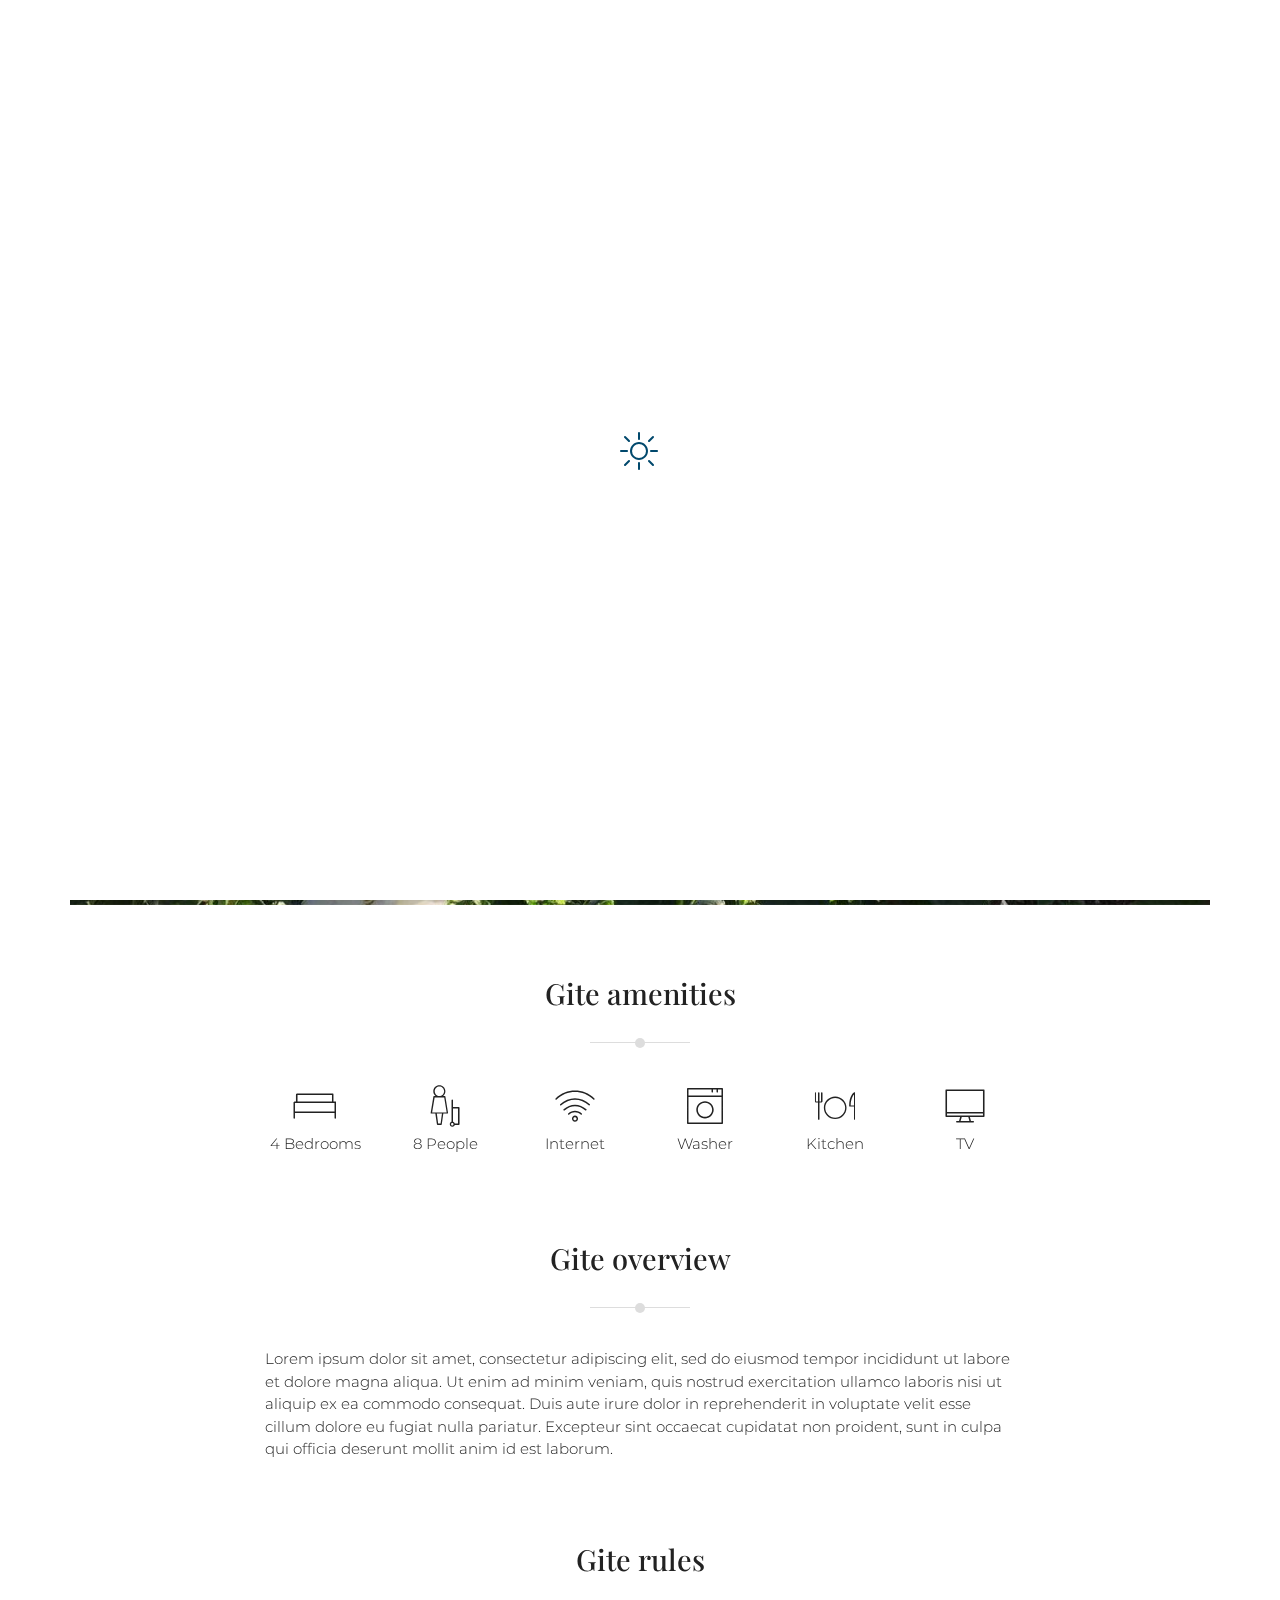
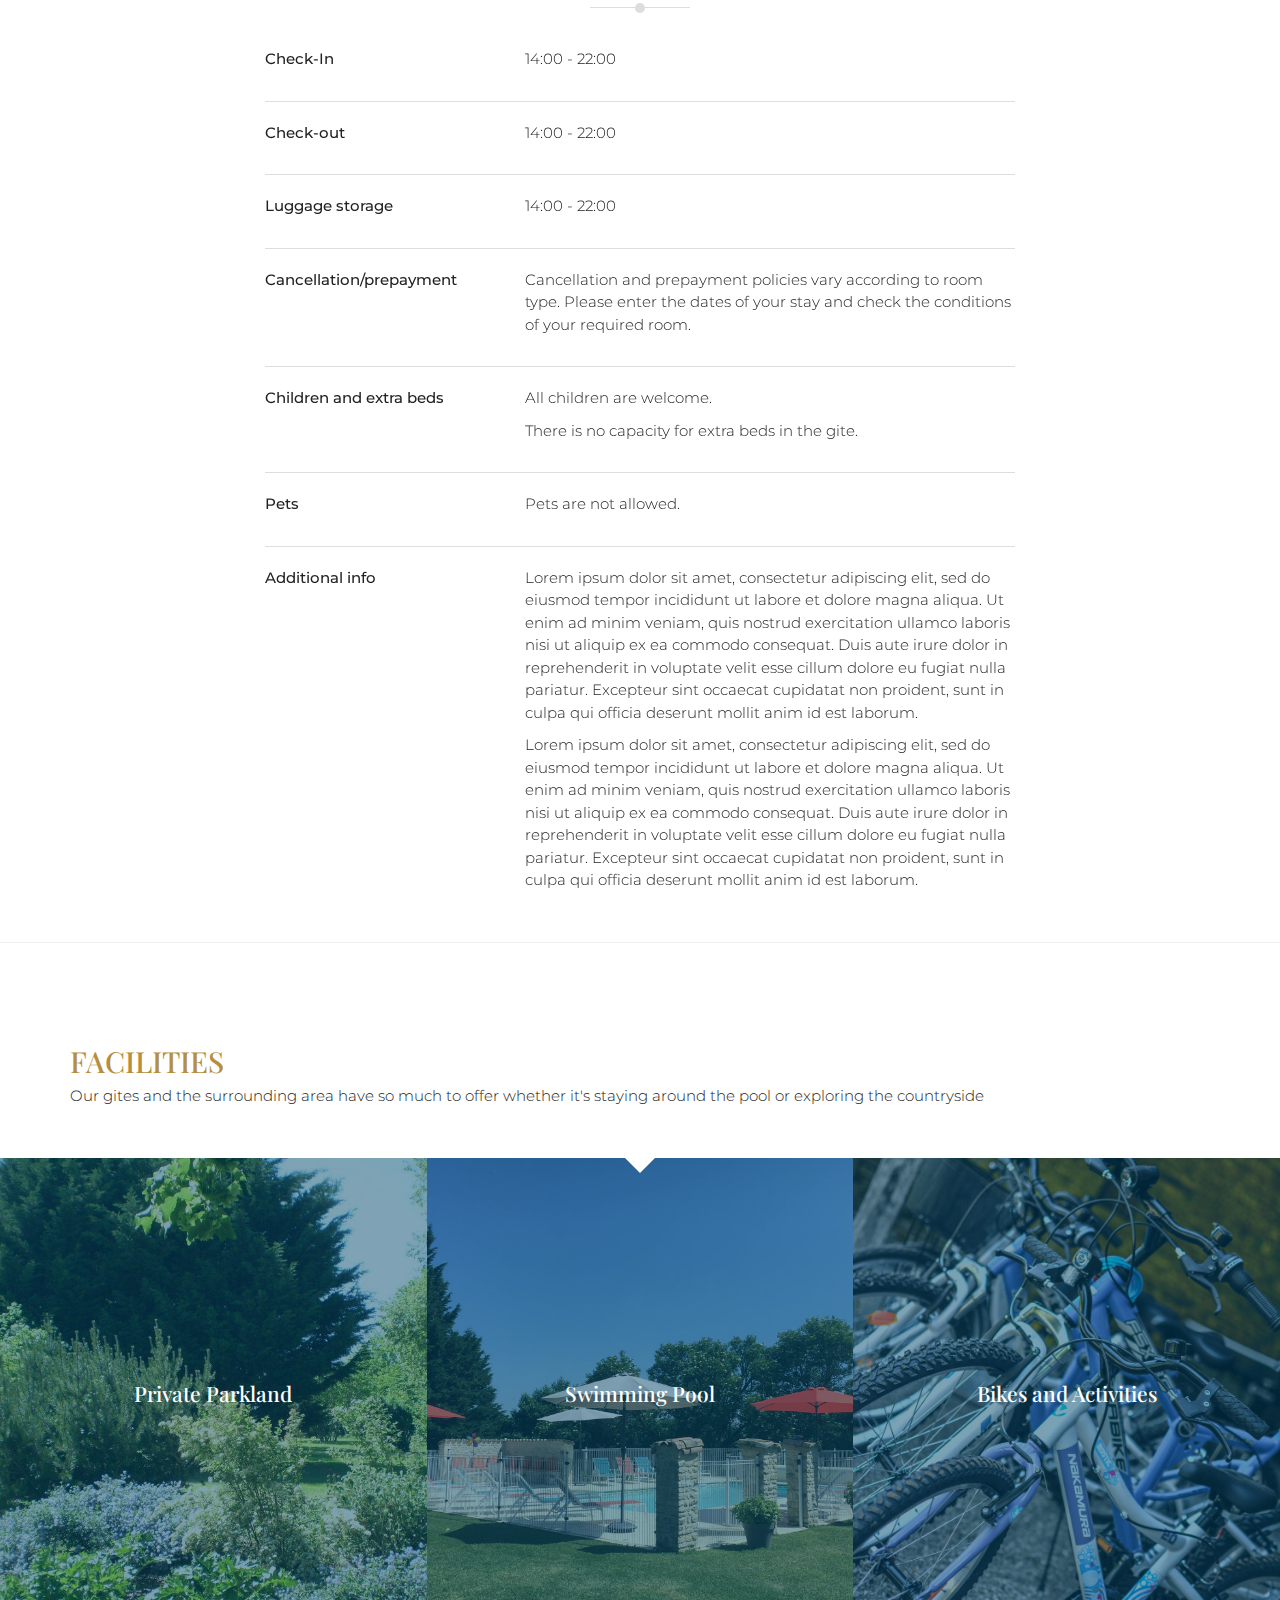
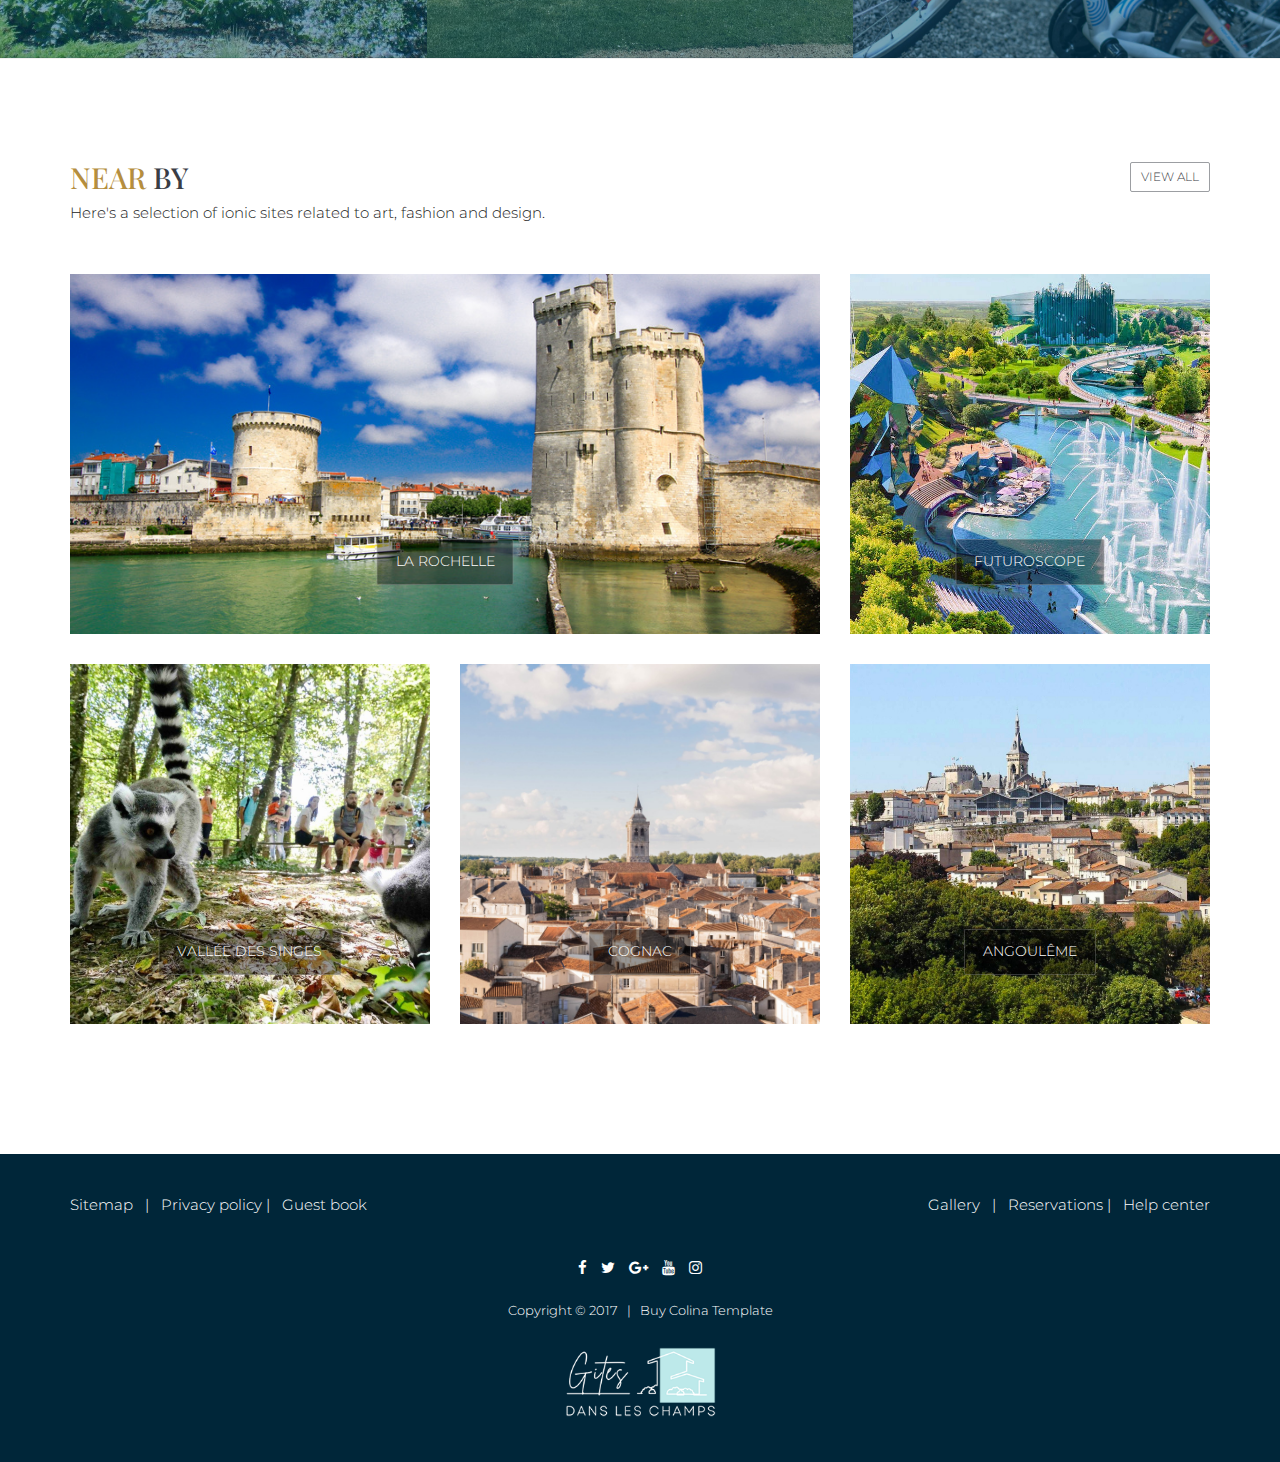
==== lachouette.html @ 57c15b27 "first commit" ====
﻿<!DOCTYPE html>
<html lang="en">

<head>
    <meta charset="utf-8">
    <meta http-equiv="X-UA-Compatible" content="IE=edge">
    <meta name="viewport" content="width=device-width, initial-scale=1, maximum-scale=1">

    <!-- Mobile Web-app fullscreen -->
    <meta name="apple-mobile-web-app-capable" content="yes">
    <meta name="mobile-web-app-capable" content="yes">

    <!-- Meta tags -->
    <meta name="description" content="">
    <meta name="author" content="">
    <link rel="icon" href="favicon.png">

    <!--Title-->
    <title>La Chouette | Gites dans les champs</title>

    <!--CSS styles-->
    <link rel="stylesheet" media="all" href="css/bootstrap.css" />
    <link rel="stylesheet" media="all" href="css/animate.css" />
    <link rel="stylesheet" media="all" href="css/font-awesome.css" />
    <link rel="stylesheet" media="all" href="css/linear-icons.css" />
    <link rel="stylesheet" media="all" href="css/hotel-icons.css" />
    <link rel="stylesheet" media="all" href="css/magnific-popup.css" />
    <link rel="stylesheet" media="all" href="css/owl.carousel.css" />
    <link rel="stylesheet" media="all" href="css/datepicker.css" />
    <link rel="stylesheet" media="all" href="css/theme.css" />

    <!--Google fonts-->
    <link href="https://fonts.googleapis.com/css?family=Montserrat:300,500&amp;subset=latin-ext" rel="stylesheet">
    <link href="https://fonts.googleapis.com/css?family=Playfair+Display:400,700&amp;subset=latin-ext" rel="stylesheet">

    <!-- HTML5 shim and Respond.js IE8 support of HTML5 elements and media queries -->
    <!--[if lt IE 9]>
    <script src="https://oss.maxcdn.com/html5shiv/3.7.2/html5shiv.min.js"></script>
    <script src="https://oss.maxcdn.com/respond/1.4.2/respond.min.js"></script>
    <![endif]-->
</head>

<body>

    <div class="page-loader"></div>

    <div class="wrapper">

        <header>

            <!-- ======================== Navigation ======================== -->

            <div class="container">

                <!-- === navigation-top === -->

                <nav class="navigation-top clearfix">

                    <!-- navigation-top-left -->

                    <div class="navigation-top-left">
                        <a class="box" href="#">
                            <i class="fa fa-facebook"></i>
                        </a>
                        <a class="box" href="#">
                            <i class="fa fa-instagram"></i>
                        </a>
                    </div>

                    <!-- navigation-top-right -->

                    <div class="navigation-top-right">
                        <a class="box" href="reservation-1.html">
                            <i class="icon icon-tag"></i> 
                            Reservations
                        </a>
                        <a class="box" href="#">
                            <i class="icon icon-phone-handset"></i> 
                            (+33) 5 49 29 19 87
                        </a>
                    </div>
                </nav>

                <!-- === navigation-main === -->

                <nav class="navigation-main clearfix">

                    <!-- logo -->

                    <div class="logo animated fadeIn">
                        <a href="index.html">
                            <img class="logo-desktop" src="assets/images/logowhite.png" alt="Alternate Text" />
                            <img class="logo-mobile" src="assets/images/logowhite.png" alt="Alternate Text" height="70px"/>
                        </a>
                    </div>

                    <!-- toggle-menu -->

                    <div class="toggle-menu"><i class="icon icon-menu"></i></div>

                    <!-- navigation-block -->

                    <div class="navigation-block clearfix">

                        <!-- navigation-left -->

                        <ul class="navigation-left">
                            <li>
                                <a href="index.html">Home </a>
                            </li>
                            <li>
                                <a href="#gites">Gites <span class="open-dropdown"><i class="fa fa-angle-down"></i></span></a>
                                <ul>
                                    <li><a href="lachouette.html">La Chouette</a></li>
                                    <li><a href="#">L'Hirondelle</a></li>
                                    <li><a href="#">Le Roitelet</a></li>
                                </ul>
                            </li>
                            <li>
                                <a href="#">Nearby</a>
                            </li>
                        </ul>

                        <!-- navigation-right -->

                        <ul class="navigation-right">
                            <li>
                                <a href="#">Facilities</a>
                            </li>
                            <li>
                                <a href="#">Contact</a>
                            </li>
                        </ul>

                    </div> <!--/navigation-block-->

                </nav>
            </div> <!--/container-->

        </header>

        <!-- ========================  Room ======================== -->

        <section class="page">

            <!-- ===  Page header === -->

            <div class="page-header" style="background-image:url(assets/images/header-1.jpg)">
                <div class="container">
                    <h2 class="title">La Chouette</h2>
                    <p>Available from 1225€ per week</p>
                </div>
            </div>

            <div class="room">

                <!-- === Room gallery === -->

                <div class="room-gallery">
                    <div class="container">
                        <div class="owl-slider owl-theme owl-slider-gallery">

                            <!-- === slide item === -->

                            <div class="item" style="background-image:url(assets/images/lachouette.jpeg)">
                                <img src="assets/images/lachouette.jpeg" alt="" />
                            </div>

                            <!-- === slide item === -->

                            <div class="item" style="background-image:url(assets/images/room-2.jpg)">
                                <img src="assets/images/room-2.jpg" alt="" />
                            </div>


                            <!-- === slide item === -->

                            <div class="item" style="background-image:url(assets/images/room-1.jpg)">
                                <img src="assets/images/room-1.jpg" alt="" />
                            </div>


                        </div> <!--/owl-slider-->

                    </div>
                </div> <!--/room-gallery-->
                <!-- ===  Room overview === -->

                <div class="room-overview">

                    <div class="container">
                        <div class="row">

                            <div class="col-sm-10 col-sm-offset-1 col-md-8 col-md-offset-2">

                                <!-- === Room aminities === -->

                                <div class="room-block room-aminities">

                                    <h2 class="title">Gite amenities</h2>

                                    <div class="row">

                                        <!--=== item ===-->

                                        <div class="col-xs-6 col-sm-2">
                                            <figure>
                                                <figcaption>
                                                    <span class="hotelicon hotelicon-king-bed"></span>
                                                    <p>4 Bedrooms</p>
                                                </figcaption>
                                            </figure>
                                        </div>

                                        <!--=== item ===-->

                                        <div class="col-xs-6 col-sm-2">
                                            <figure>
                                                <figcaption>
                                                    <span class="hotelicon hotelicon-guest"></span>
                                                    <p>8 People</p>
                                                </figcaption>
                                            </figure>
                                        </div>

                                        <!--=== item ===-->

                                        <div class="col-xs-6 col-sm-2">
                                            <figure>
                                                <figcaption>
                                                    <span class="hotelicon hotelicon-wifi"></span>
                                                    <p>Internet</p>
                                                </figcaption>
                                            </figure>
                                        </div>

                                        <!--=== item ===-->

                                        <div class="col-xs-6 col-sm-2">
                                            <figure>
                                                <figcaption>
                                                    <span class="hotelicon hotelicon-washer"></span>
                                                    <p>Washer</p>
                                                </figcaption>
                                            </figure>
                                        </div>

                                        <!--=== item ===-->

                                        <div class="col-xs-6 col-sm-2">
                                            <figure>
                                                <figcaption>
                                                    <span class="hotelicon hotelicon-kitchen"></span>
                                                    <p>Kitchen</p>
                                                </figcaption>
                                            </figure>
                                        </div>

                                        <!--=== item ===-->

                                        <div class="col-xs-6 col-sm-2">
                                            <figure>
                                                <figcaption>
                                                    <span class="hotelicon hotelicon-tv"></span>
                                                    <p>TV</p>
                                                </figcaption>
                                            </figure>
                                        </div>

                                    </div>

                                </div>

                                <!-- === Room block === -->

                                <div class="room-block">
                                    <h2 class="title">Gite overview</h2>
                                    <p>
                                        Lorem ipsum dolor sit amet, consectetur adipiscing elit, sed do eiusmod tempor incididunt ut labore et dolore magna aliqua. Ut enim ad minim veniam, quis nostrud exercitation ullamco laboris nisi ut aliquip ex ea commodo consequat. Duis aute irure dolor in reprehenderit in voluptate velit esse cillum dolore eu fugiat nulla pariatur. Excepteur sint occaecat cupidatat non proident, sunt in culpa qui officia deserunt mollit anim id est laborum.
                                    </p>
                                </div>

                                <!-- === Room block === -->

                                <div class="room-block">

                                    <h2 class="title">Gite rules</h2>

                                    <!-- === box === -->

                                    <div class="box">
                                        <div class="row">
                                            <div class="col-md-4">
                                                <p><strong>Check-In</strong></p>
                                            </div>
                                            <div class="col-md-8">
                                                <p>14:00 - 22:00</p>
                                            </div>
                                        </div>
                                    </div>

                                    <!-- === box === -->

                                    <div class="box">
                                        <div class="row">
                                            <div class="col-md-4">
                                                <p><strong>Check-out</strong></p>
                                            </div>
                                            <div class="col-md-8">
                                                <p>14:00 - 22:00</p>
                                            </div>
                                        </div>
                                    </div>

                                    <!-- === box === -->

                                    <div class="box">
                                        <div class="row">
                                            <div class="col-md-4">
                                                <p><strong>Luggage storage</strong></p>
                                            </div>
                                            <div class="col-md-8">
                                                <p>14:00 - 22:00</p>
                                            </div>
                                        </div>
                                    </div>

                                    <!-- === box === -->

                                    <div class="box">
                                        <div class="row">
                                            <div class="col-md-4">
                                                <p><strong>Cancellation/prepayment</strong></p>
                                            </div>
                                            <div class="col-md-8">
                                                <p>
                                                    Cancellation and prepayment policies vary according to room type. Please enter the dates of your stay and check the conditions of your required room.
                                                </p>
                                            </div>
                                        </div>
                                    </div>

                                    <!-- === box === -->

                                    <div class="box">
                                        <div class="row">
                                            <div class="col-md-4">
                                                <p><strong>Children and extra beds</strong></p>
                                            </div>
                                            <div class="col-md-8">
                                                <p>All children are welcome.</p>
                                                <p>There is no capacity for extra beds in the gite.</p>
                                            </div>
                                        </div>
                                    </div>

                                    <!-- === box === -->

                                    <div class="box">
                                        <div class="row">
                                            <div class="col-md-4">
                                                <p><strong>Pets</strong></p>
                                            </div>
                                            <div class="col-md-8">
                                                <p>Pets are not allowed.</p>
                                            </div>
                                        </div>
                                    </div>

                                    <!-- === box === -->

                                    <div class="box">
                                        <div class="row">
                                            <div class="col-md-4">
                                                <p><strong>Additional info</strong></p>
                                            </div>
                                            <div class="col-md-8">
                                                <p>
                                                    Lorem ipsum dolor sit amet, consectetur adipiscing elit, sed do eiusmod tempor incididunt ut labore et dolore magna aliqua. Ut enim ad minim veniam, quis nostrud exercitation ullamco laboris nisi ut aliquip ex ea commodo consequat. Duis aute irure dolor in reprehenderit in voluptate velit esse cillum dolore eu fugiat nulla pariatur. Excepteur sint occaecat cupidatat non proident, sunt in culpa qui officia deserunt mollit anim id est laborum.
                                                </p>
                                                <p>
                                                    Lorem ipsum dolor sit amet, consectetur adipiscing elit, sed do eiusmod tempor incididunt ut labore et dolore magna aliqua. Ut enim ad minim veniam, quis nostrud exercitation ullamco laboris nisi ut aliquip ex ea commodo consequat. Duis aute irure dolor in reprehenderit in voluptate velit esse cillum dolore eu fugiat nulla pariatur. Excepteur sint occaecat cupidatat non proident, sunt in culpa qui officia deserunt mollit anim id est laborum.
                                                </p>
                                            </div>
                                        </div>
                                    </div>
                                </div>

                            </div> <!--/col-sm-10-->
                        </div> <!--/row-->
                    </div> <!--/container-->
                </div> <!--/room-overview-->
            </div>

        </section>

        <!-- ========================  Stretcher widget ======================== -->

        <section class="stretcher-wrapper">

            <!-- === stretcher header === -->

            <div class="section-header">
                <div class="container">
                    <h2 class="title">Facilities</h2>
                    <p>
                        Our gites and the surrounding area have so much to offer whether it's staying around the pool or exploring the countryside
                    </p>
                </div>
            </div>

            <!-- === stretcher === -->

            <ul class="stretcher">

                <!-- === stretcher item === -->

                <li class="stretcher-item" style="background-image:url(assets/images/parkland.jfif);">
                    <!--logo-item-->
                    <div class="stretcher-logo">
                        <div class="text">
                            <span class="text-intro h4">Private Parkland</span>
                        </div>
                    </div>
                    <!--main text-->
                    <figure>
                        <h4>Private Parkland</h4>
                        <figcaption>More than 3 acres</figcaption>
                    </figure>
                    <!--anchor-->
                    <!-- <a href="facility.html">Anchor link</a> -->
                </li>

                <!-- === stretcher item === -->

                <li class="stretcher-item" style="background-image:url(assets/images/pool.jpg);">
                    <!--logo-item-->
                    <div class="stretcher-logo">
                        <div class="text">
                            <span class="text-intro h4">Swimming Pool</span>
                        </div>
                    </div>
                    <!--main text-->
                    <figure>
                        <h4>Swimming Pool</h4>
                        <figcaption>With a delightful sun terrace</figcaption>
                    </figure>
                    <!--anchor-->
                    <!-- <a href="facility.html">Anchor link</a> -->
                </li>

                <!-- === stretcher item === -->

                <li class="stretcher-item" style="background-image:url(assets/images/bikes.jfif);">
                    <!--logo-item-->
                    <div class="stretcher-logo">
                        <div class="text">
                            <span class="text-intro h4">Bikes and Activities</span>
                        </div>
                    </div>
                    <figure>
                        <h4>Bikes and Activities</h4>
                        <figcaption>Ideally located for daily outings</figcaption>
                    </figure>
                    <!--anchor-->
                    <!-- <a href="facility.html">Anchor link</a> -->
                </li>
            </ul>
        </section>

        <!-- ========================  Cards ======================== -->

        <section class="cards">

            <!-- === cards header === -->

            <div class="section-header">
                <div class="container">
                    <h2 class="title">Near by <a href="#" class="btn btn-sm btn-clean-dark">View all</a></h2>
                    <p>Here's a selection of ionic sites related to art, fashion and design.</p>
                </div>
            </div>

            <div class="container">
                <div class="row">

                    <!-- === item === -->

                    <div class="col-xs-12 col-md-8">
                        <figure>
                            <figcaption style="background-image:url(assets/images/larochellevieuxport.jpg)">
                                <img src="assets/images/larochellevieuxport.jpg" alt="" />
                            </figcaption>
                            <a href="#" class="btn btn-clean nearby-btn" onclick="">La Rochelle</a>
                        </figure>
                    </div>

                    <!-- === item === -->

                    <div class="col-xs-6 col-md-4">
                        <figure>
                            <figcaption style="background-image:url(assets/images/futuroscope.jpg)">
                                <img src="assets/images/futuroscope.jpg" alt="" />
                            </figcaption>
                            <a href="#" class="btn btn-clean nearby-btn">Futuroscope</a>
                        </figure>
                    </div>

                    <!-- === item === -->

                    <div class="col-xs-6 col-md-4">
                        <figure>
                            <figcaption style="background-image:url(assets/images/vallee-des-singes.jpg)">
                                <img src="assets/images/vallee-des-singes.jpg" alt="" />
                            </figcaption>
                            <a href="#" class="btn btn-clean nearby-btn">Vallée des Singes</a>
                        </figure>
                    </div>

                    <!-- === item === -->

                    <div class="col-xs-6 col-md-4">
                        <figure>
                            <figcaption style="background-image:url(assets/images/ville-de-cognac.jpg)">
                                <img src="assets/images/ville-de-cognac.jpg" alt="" />
                            </figcaption>
                            <a href="#" class="btn btn-clean nearby-btn">Cognac</a>
                        </figure>
                    </div>

                    <!-- === item === -->

                    <div class="col-xs-6 col-md-4">
                        <figure>
                            <figcaption style="background-image:url(assets/images/vill-dangouleme.jpg)">
                                <img src="assets/images/vill-dangouleme.jpg" alt="" />
                            </figcaption>
                            <a href="#" class="btn btn-clean nearby-btn">Angoulême</a>
                        </figure>
                    </div>

                </div> <!--/row-->

            </div> <!--/container-->
        </section>

        <!-- ================== Footer  ================== -->

        <footer>
            <div class="container">

                <!--footer links-->
                <div class="footer-links">
                    <div class="row">
                        <div class="col-sm-6 footer-left">
                            <a href="#">Sitemap</a> &nbsp; | &nbsp; <a href="#">Privacy policy</a> | &nbsp; <a href="#">Guest book</a>
                        </div>
                        <div class="col-sm-6 footer-right">
                            <a href="#">Gallery</a> &nbsp; | &nbsp; <a href="#">Reservations</a> | &nbsp; <a href="#">Help center</a>
                        </div>
                    </div>
                </div>

                <!--footer social-->

                <div class="footer-social">
                    <div class="row">
                        <div class="col-sm-12 text-center hidden">
                            <a href="" class="footer-logo"><img src="assets/images/logowhite.png" alt="Alternate Text" /></a>
                        </div>
                        <div class="col-sm-12 icons">
                            <ul>
                                <li><a href="#"><i class="fa fa-facebook"></i></a></li>
                                <li><a href="#"><i class="fa fa-twitter"></i></a></li>
                                <li><a href="#"><i class="fa fa-google-plus"></i></a></li>
                                <li><a href="#"><i class="fa fa-youtube"></i></a></li>
                                <li><a href="#"><i class="fa fa-instagram"></i></a></li>
                            </ul>
                        </div>
                        <div class="col-sm-12 copyright">
                            <small>Copyright &copy; 2017 &nbsp; | &nbsp; <a href="https://themeforest.net/item/colina-hotel-website-template/20977257">Buy Colina Template</a></small>
                        </div>
                        <div class="col-sm-12 text-center">
                            <img src="assets/images/logowhite.png" alt="" height="80px"/>
                        </div>
                    </div>
                </div>
            </div>
        </footer>

    </div> <!--/wrapper-->

    <!--JS files-->
    <script src="js/jquery.min.js"></script>
    <script src="js/jquery-ui.js"></script>
    <script src="js/jquery.bootstrap.js"></script>
    <script src="js/jquery.magnific-popup.js"></script>
    <script src="js/jquery.owl.carousel.js"></script>
    <script src="js/main.js"></script>
</body>

</html>
---- css/linear-icons.css ----
@font-face {
	font-family: 'LinearIcons';
	src:url('../fonts/linearIcons.eot?w118d');
	src:url('../fonts/linearIcons.eot?#iefixw118d') format('embedded-opentype'),
		url('../fonts/linearIcons.woff2?w118d') format('woff2'),
		url('../fonts/linearIcons.woff?w118d') format('woff'),
		url('../fonts/linearIcons.ttf?w118d') format('truetype'),
		url('../fonts/linearIcons.svg?w118d#Linearicons-Free') format('svg');
	font-weight: normal;
	font-style: normal;
}
 
.icon {
    font-family: 'LinearIcons'; 
    font-style: normal;
    font-variant-ligatures: normal;
    font-variant-caps: normal;
    font-variant-numeric: normal;
    font-weight: normal;
    font-stretch: normal;
	text-transform: none;
	speak: none;

	/* Better Font Rendering =========== */
	-webkit-font-smoothing: antialiased;
	-moz-osx-font-smoothing: grayscale;
}

.icon-home:before {
	content: "\e800";
}
.icon-apartment:before {
	content: "\e801";
}
.icon-pencil:before {
	content: "\e802";
}
.icon-magic-wand:before {
	content: "\e803";
}
.icon-drop:before {
	content: "\e804";
}
.icon-lighter:before {
	content: "\e805";
}
.icon-poop:before {
	content: "\e806";
}
.icon-sun:before {
	content: "\e807";
}
.icon-moon:before {
	content: "\e808";
}
.icon-cloud:before {
	content: "\e809";
}
.icon-cloud-upload:before {
	content: "\e80a";
}
.icon-cloud-download:before {
	content: "\e80b";
}
.icon-cloud-sync:before {
	content: "\e80c";
}
.icon-cloud-check:before {
	content: "\e80d";
}
.icon-database:before {
	content: "\e80e";
}
.icon-lock:before {
	content: "\e80f";
}
.icon-cog:before {
	content: "\e810";
}
.icon-trash:before {
	content: "\e811";
}
.icon-dice:before {
	content: "\e812";
}
.icon-heart:before {
	content: "\e813";
}
.icon-star:before {
	content: "\e814";
}
.icon-star-half:before {
	content: "\e815";
}
.icon-star-empty:before {
	content: "\e816";
}
.icon-flag:before {
	content: "\e817";
}
.icon-envelope:before {
	content: "\e818";
}
.icon-paperclip:before {
	content: "\e819";
}
.icon-inbox:before {
	content: "\e81a";
}
.icon-eye:before {
	content: "\e81b";
}
.icon-printer:before {
	content: "\e81c";
}
.icon-file-empty:before {
	content: "\e81d";
}
.icon-file-add:before {
	content: "\e81e";
}
.icon-enter:before {
	content: "\e81f";
}
.icon-exit:before {
	content: "\e820";
}
.icon-graduation-hat:before {
	content: "\e821";
}
.icon-license:before {
	content: "\e822";
}
.icon-music-note:before {
	content: "\e823";
}
.icon-film-play:before {
	content: "\e824";
}
.icon-camera-video:before {
	content: "\e825";
}
.icon-camera:before {
	content: "\e826";
}
.icon-picture:before {
	content: "\e827";
}
.icon-book:before {
	content: "\e828";
}
.icon-bookmark:before {
	content: "\e829";
}
.icon-user:before {
	content: "\e82a";
}
.icon-users:before {
	content: "\e82b";
}
.icon-shirt:before {
	content: "\e82c";
}
.icon-store:before {
	content: "\e82d";
}
.icon-cart:before {
	content: "\e82e";
}
.icon-tag:before {
	content: "\e82f";
}
.icon-phone-handset:before {
	content: "\e830";
}
.icon-phone:before {
	content: "\e831";
}
.icon-pushpin:before {
	content: "\e832";
}
.icon-map-marker:before {
	content: "\e833";
}
.icon-map:before {
	content: "\e834";
}
.icon-location:before {
	content: "\e835";
}
.icon-calendar-full:before {
	content: "\e836";
}
.icon-keyboard:before {
	content: "\e837";
}
.icon-spell-check:before {
	content: "\e838";
}
.icon-screen:before {
	content: "\e839";
}
.icon-smartphone:before {
	content: "\e83a";
}
.icon-tablet:before {
	content: "\e83b";
}
.icon-laptop:before {
	content: "\e83c";
}
.icon-laptop-phone:before {
	content: "\e83d";
}
.icon-power-switch:before {
	content: "\e83e";
}
.icon-bubble:before {
	content: "\e83f";
}
.icon-heart-pulse:before {
	content: "\e840";
}
.icon-construction:before {
	content: "\e841";
}
.icon-pie-chart:before {
	content: "\e842";
}
.icon-chart-bars:before {
	content: "\e843";
}
.icon-gift:before {
	content: "\e844";
}
.icon-diamond:before {
	content: "\e845";
}
.icon-linearicons:before {
	content: "\e846";
}
.icon-dinner:before {
	content: "\e847";
}
.icon-coffee-cup:before {
	content: "\e848";
}
.icon-leaf:before {
	content: "\e849";
}
.icon-paw:before {
	content: "\e84a";
}
.icon-rocket:before {
	content: "\e84b";
}
.icon-briefcase:before {
	content: "\e84c";
}
.icon-bus:before {
	content: "\e84d";
}
.icon-car:before {
	content: "\e84e";
}
.icon-train:before {
	content: "\e84f";
}
.icon-bicycle:before {
	content: "\e850";
}
.icon-wheelchair:before {
	content: "\e851";
}
.icon-select:before {
	content: "\e852";
}
.icon-earth:before {
	content: "\e853";
}
.icon-smile:before {
	content: "\e854";
}
.icon-sad:before {
	content: "\e855";
}
.icon-neutral:before {
	content: "\e856";
}
.icon-mustache:before {
	content: "\e857";
}
.icon-alarm:before {
	content: "\e858";
}
.icon-bullhorn:before {
	content: "\e859";
}
.icon-volume-high:before {
	content: "\e85a";
}
.icon-volume-medium:before {
	content: "\e85b";
}
.icon-volume-low:before {
	content: "\e85c";
}
.icon-volume:before {
	content: "\e85d";
}
.icon-mic:before {
	content: "\e85e";
}
.icon-hourglass:before {
	content: "\e85f";
}
.icon-undo:before {
	content: "\e860";
}
.icon-redo:before {
	content: "\e861";
}
.icon-sync:before {
	content: "\e862";
}
.icon-history:before {
	content: "\e863";
}
.icon-clock:before {
	content: "\e864";
}
.icon-download:before {
	content: "\e865";
}
.icon-upload:before {
	content: "\e866";
}
.icon-enter-down:before {
	content: "\e867";
}
.icon-exit-up:before {
	content: "\e868";
}
.icon-bug:before {
	content: "\e869";
}
.icon-code:before {
	content: "\e86a";
}
.icon-link:before {
	content: "\e86b";
}
.icon-unlink:before {
	content: "\e86c";
}
.icon-thumbs-up:before {
	content: "\e86d";
}
.icon-thumbs-down:before {
	content: "\e86e";
}
.icon-magnifier:before {
	content: "\e86f";
}
.icon-cross:before {
	content: "\e870";
}
.icon-menu:before {
	content: "\e871";
}
.icon-list:before {
	content: "\e872";
}
.icon-chevron-up:before {
	content: "\e873";
}
.icon-chevron-down:before {
	content: "\e874";
}
.icon-chevron-left:before {
	content: "\e875";
}
.icon-chevron-right:before {
	content: "\e876";
}
.icon-arrow-up:before {
	content: "\e877";
}
.icon-arrow-down:before {
	content: "\e878";
}
.icon-arrow-left:before {
	content: "\e879";
}
.icon-arrow-right:before {
	content: "\e87a";
}
.icon-move:before {
	content: "\e87b";
}
.icon-warning:before {
	content: "\e87c";
}
.icon-question-circle:before {
	content: "\e87d";
}
.icon-menu-circle:before {
	content: "\e87e";
}
.icon-checkmark-circle:before {
	content: "\e87f";
}
.icon-cross-circle:before {
	content: "\e880";
}
.icon-plus-circle:before {
	content: "\e881";
}
.icon-circle-minus:before {
	content: "\e882";
}
.icon-arrow-up-circle:before {
	content: "\e883";
}
.icon-arrow-down-circle:before {
	content: "\e884";
}
.icon-arrow-left-circle:before {
	content: "\e885";
}
.icon-arrow-right-circle:before {
	content: "\e886";
}
.icon-chevron-up-circle:before {
	content: "\e887";
}
.icon-chevron-down-circle:before {
	content: "\e888";
}
.icon-chevron-left-circle:before {
	content: "\e889";
}
.icon-chevron-right-circle:before {
	content: "\e88a";
}
.icon-crop:before {
	content: "\e88b";
}
.icon-frame-expand:before {
	content: "\e88c";
}
.icon-frame-contract:before {
	content: "\e88d";
}
.icon-layers:before {
	content: "\e88e";
}
.icon-funnel:before {
	content: "\e88f";
}
.icon-text-format:before {
	content: "\e890";
}
.icon-text-format-remove:before {
	content: "\e891";
}
.icon-text-size:before {
	content: "\e892";
}
.icon-bold:before {
	content: "\e893";
}
.icon-italic:before {
	content: "\e894";
}
.icon-underline:before {
	content: "\e895";
}
.icon-strikethrough:before {
	content: "\e896";
}
.icon-highlight:before {
	content: "\e897";
}
.icon-text-align-left:before {
	content: "\e898";
}
.icon-text-align-center:before {
	content: "\e899";
}
.icon-text-align-right:before {
	content: "\e89a";
}
.icon-text-align-justify:before {
	content: "\e89b";
}
.icon-line-spacing:before {
	content: "\e89c";
}
.icon-indent-increase:before {
	content: "\e89d";
}
.icon-indent-decrease:before {
	content: "\e89e";
}
.icon-pilcrow:before {
	content: "\e89f";
}
.icon-direction-ltr:before {
	content: "\e8a0";
}
.icon-direction-rtl:before {
	content: "\e8a1";
}
.icon-page-break:before {
	content: "\e8a2";
}
.icon-sort-alpha-asc:before {
	content: "\e8a3";
}
.icon-sort-amount-asc:before {
	content: "\e8a4";
}
.icon-hand:before {
	content: "\e8a5";
}
.icon-pointer-up:before {
	content: "\e8a6";
}
.icon-pointer-right:before {
	content: "\e8a7";
}
.icon-pointer-down:before {
	content: "\e8a8";
}
.icon-pointer-left:before {
	content: "\e8a9";
}
---- css/hotel-icons.css ----
﻿@charset "UTF-8";

@font-face {
    font-family: "hotel";
    src: url("../fonts/hotel.eot");
    src: url("../fonts/hotel.eot?#iefix") format("embedded-opentype"), url("../fonts/hotel.woff") format("woff"), url("../fonts/hotel.ttf") format("truetype"), url("../fonts/hotel.svg#hotel") format("svg");
    font-weight: normal;
    font-style: normal;
}

.hotelicon {
    font-family: "hotel" !important;
    font-style: normal !important;
    font-weight: normal !important;
    font-variant: normal !important;
    text-transform: none !important;
    speak: none;
    line-height: 1;
    -webkit-font-smoothing: antialiased;
    -moz-osx-font-smoothing: grayscale;
    vertical-align: middle;
}

.hotelicon-air-condition:before {
    content: "\61";
}

.hotelicon-bathtub:before {
    content: "\62";
}

.hotelicon-bed:before {
    content: "\63";
}

.hotelicon-burger:before {
    content: "\64";
}

.hotelicon-card:before {
    content: "\65";
}

.hotelicon-coctail:before {
    content: "\66";
}

.hotelicon-coffee:before {
    content: "\67";
}

.hotelicon-compas:before {
    content: "\68";
}

.hotelicon-dining:before {
    content: "\69";
}

.hotelicon-guest:before {
    content: "\6a";
}

.hotelicon-guestbook:before {
    content: "\6b";
}

.hotelicon-hangers:before {
    content: "\6c";
}

.hotelicon-clock:before {
    content: "\6d";
}

.hotelicon-hotel:before {
    content: "\6e";
}

.hotelicon-icecream:before {
    content: "\6f";
}

.hotelicon-keys:before {
    content: "\70";
}

.hotelicon-king-bed:before {
    content: "\71";
}

.hotelicon-kitchen:before {
    content: "\72";
}

.hotelicon-parking:before {
    content: "\73";
}

.hotelicon-phone:before {
    content: "\74";
}

.hotelicon-plane:before {
    content: "\75";
}

.hotelicon-pool:before {
    content: "\76";
}

.hotelicon-private:before {
    content: "\77";
}

.hotelicon-roomservice:before {
    content: "\78";
}

.hotelicon-stuff:before {
    content: "\79";
}

.hotelicon-tv:before {
    content: "\7a";
}

.hotelicon-washer:before {
    content: "\41";
}

.hotelicon-wheel-chair:before {
    content: "\42";
}

.hotelicon-wheels:before {
    content: "\43";
}

.hotelicon-wifi:before {
    content: "\44";
}

.hotelicon-elevator:before {
    content: "\45";
}
---- css/datepicker.css ----
/* DatePicker Container */
.ui-datepicker {
	width: auto;
	height: auto;
	margin: 5px auto 0;
	font: 9pt Arial, sans-serif;
	-webkit-box-shadow: 0px 0px 10px 0px rgba(0, 0, 0, .5);
	-moz-box-shadow: 0px 0px 10px 0px rgba(0, 0, 0, .5);
	box-shadow: 0px 0px 10px 0px rgba(0, 0, 0, .5);
	background: white;
    display: none;
}
.ui-datepicker a {
	text-decoration: none;
}
/* DatePicker Table */
.ui-datepicker table {
	width: 100%;
}
.ui-datepicker-header {
	background: #828282;
	color: #e0e0e0;
	line-height: 30px;
}
.ui-datepicker-title {
	text-align: center;
	padding: 15px;
	font-size: 18px;
}
.ui-datepicker-prev, .ui-datepicker-next {
	display: inline-block;
	width: 50px;
	height: 60px;
	line-height: 60px;
	text-align: center;
	cursor: pointer;
	overflow: hidden;
	position: relative;
	color: transparent!important;
}
.ui-datepicker-prev:before, .ui-datepicker-next:before {
    position:absolute;
    content:"";
    display:inline-block;
    font-family: 'LinearIcons';
    font-style: normal;
    font-variant-ligatures: normal;
    font-variant-caps: normal;
    font-variant-numeric: normal;
    font-weight: normal;
    font-stretch: normal;
    text-transform: none;
    speak: none;
    -webkit-font-smoothing: antialiased;
    -moz-osx-font-smoothing: grayscale;
    width: 100%;
    height: 100%;
    color: white;
    font-size: 15px;
    left: 0;
}
.ui-datepicker-prev:before {
    content: "\e875";
}
.ui-datepicker-next:before {
    content: "\e876";
}
.ui-datepicker-prev {
	float: left;
	background-position: center -30px;
}
.ui-datepicker-next {
	float: right;
	background-position: center 0px;
}
.ui-datepicker thead {
	background-color: #f7f7f7;
	background-image: -moz-linear-gradient(top,  #f7f7f7 0%, #f1f1f1 100%);
	background-image: -webkit-gradient(linear, left top, left bottom, color-stop(0%,#f7f7f7), color-stop(100%,#f1f1f1));
	background-image: -webkit-linear-gradient(top,  #f7f7f7 0%,#f1f1f1 100%);
	background-image: -o-linear-gradient(top,  #f7f7f7 0%,#f1f1f1 100%);
	background-image: -ms-linear-gradient(top,  #f7f7f7 0%,#f1f1f1 100%);
	background-image: linear-gradient(top,  #f7f7f7 0%,#f1f1f1 100%);
	filter: progid:DXImageTransform.Microsoft.gradient( startColorstr='#f7f7f7', endColorstr='#f1f1f1',GradientType=0 );
	border-bottom: 1px solid #bbb;
}
.ui-datepicker th {
	text-transform: uppercase;
	font-size: 6pt;
	padding: 5px 0;
	color: #666666;
	text-shadow: 1px 0px 0px #fff;
	filter: dropshadow(color=#fff, offx=1, offy=0);
	text-align: center;
}
.ui-datepicker tbody td {
	padding: 0px;
	border-right: 1px solid #bbb;
}
.ui-datepicker tbody td:last-child {
	border-right: 0px;
}
.ui-datepicker tbody tr {
	border-bottom: 1px solid #bbb;
}
.ui-datepicker tbody tr:last-child {
	border-bottom: 0px;
}
.ui-datepicker td span, .ui-datepicker td a {
	display: block;
	font-weight: bold;
	text-align: center;
	line-height: 30px;
	color: #666666;
	filter: dropshadow(color=#fff, offx=1, offy=1);
	padding: 15px 20px;
}
.ui-datepicker-calendar .ui-state-default {
	background: #efefef;
}
.ui-datepicker-calendar .ui-state-hover {
	background: #f7f7f7;
}
.ui-datepicker-calendar .ui-state-active {
	color: #e0e0e0;
	position: relative;
	margin: -1px;
}
.ui-datepicker-unselectable .ui-state-default {
	background: #f4f4f4;
	color: #b4b3b3;
}
.ui-datepicker-calendar td:first-child .ui-state-active {
	margin-left: -1px;
}
.ui-datepicker-calendar td:last-child .ui-state-active {
	margin-right: -1px;
}
.ui-datepicker-calendar tr:last-child .ui-state-active {
	margin-bottom: -1px;
}
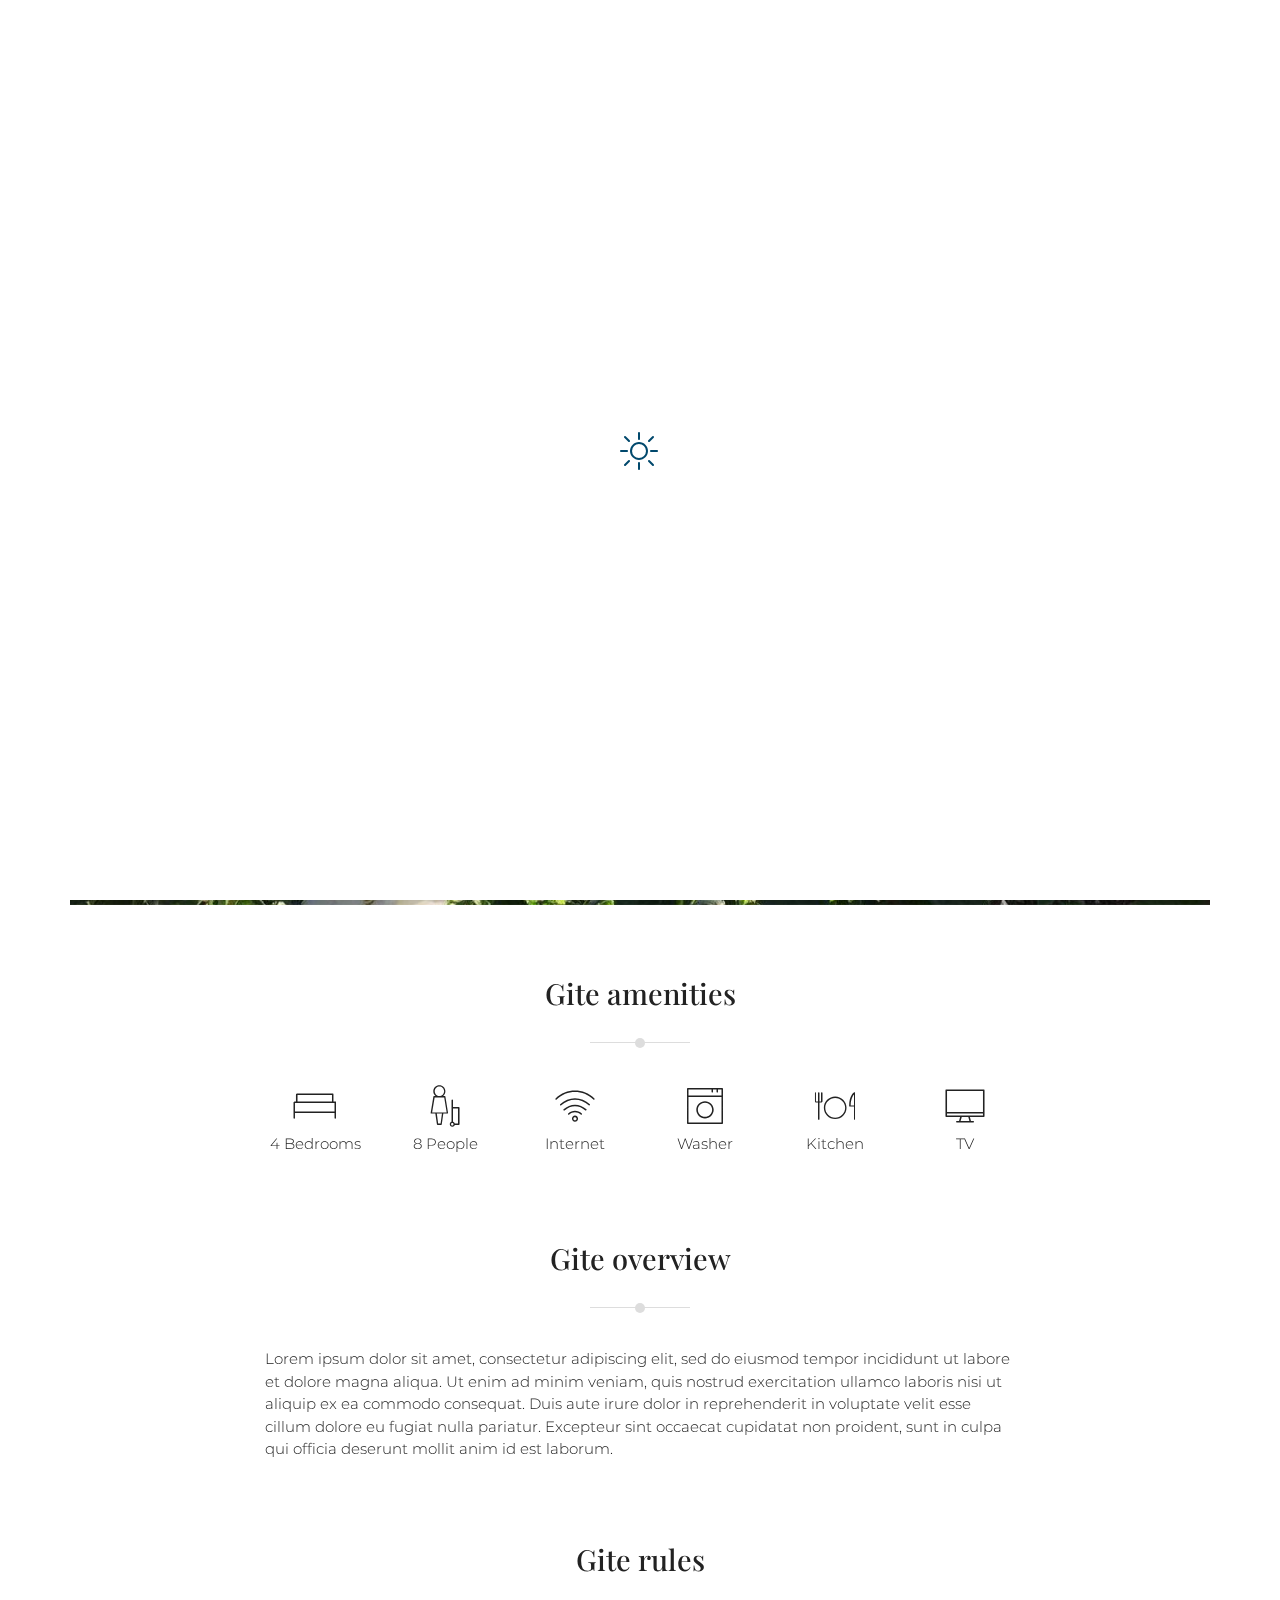
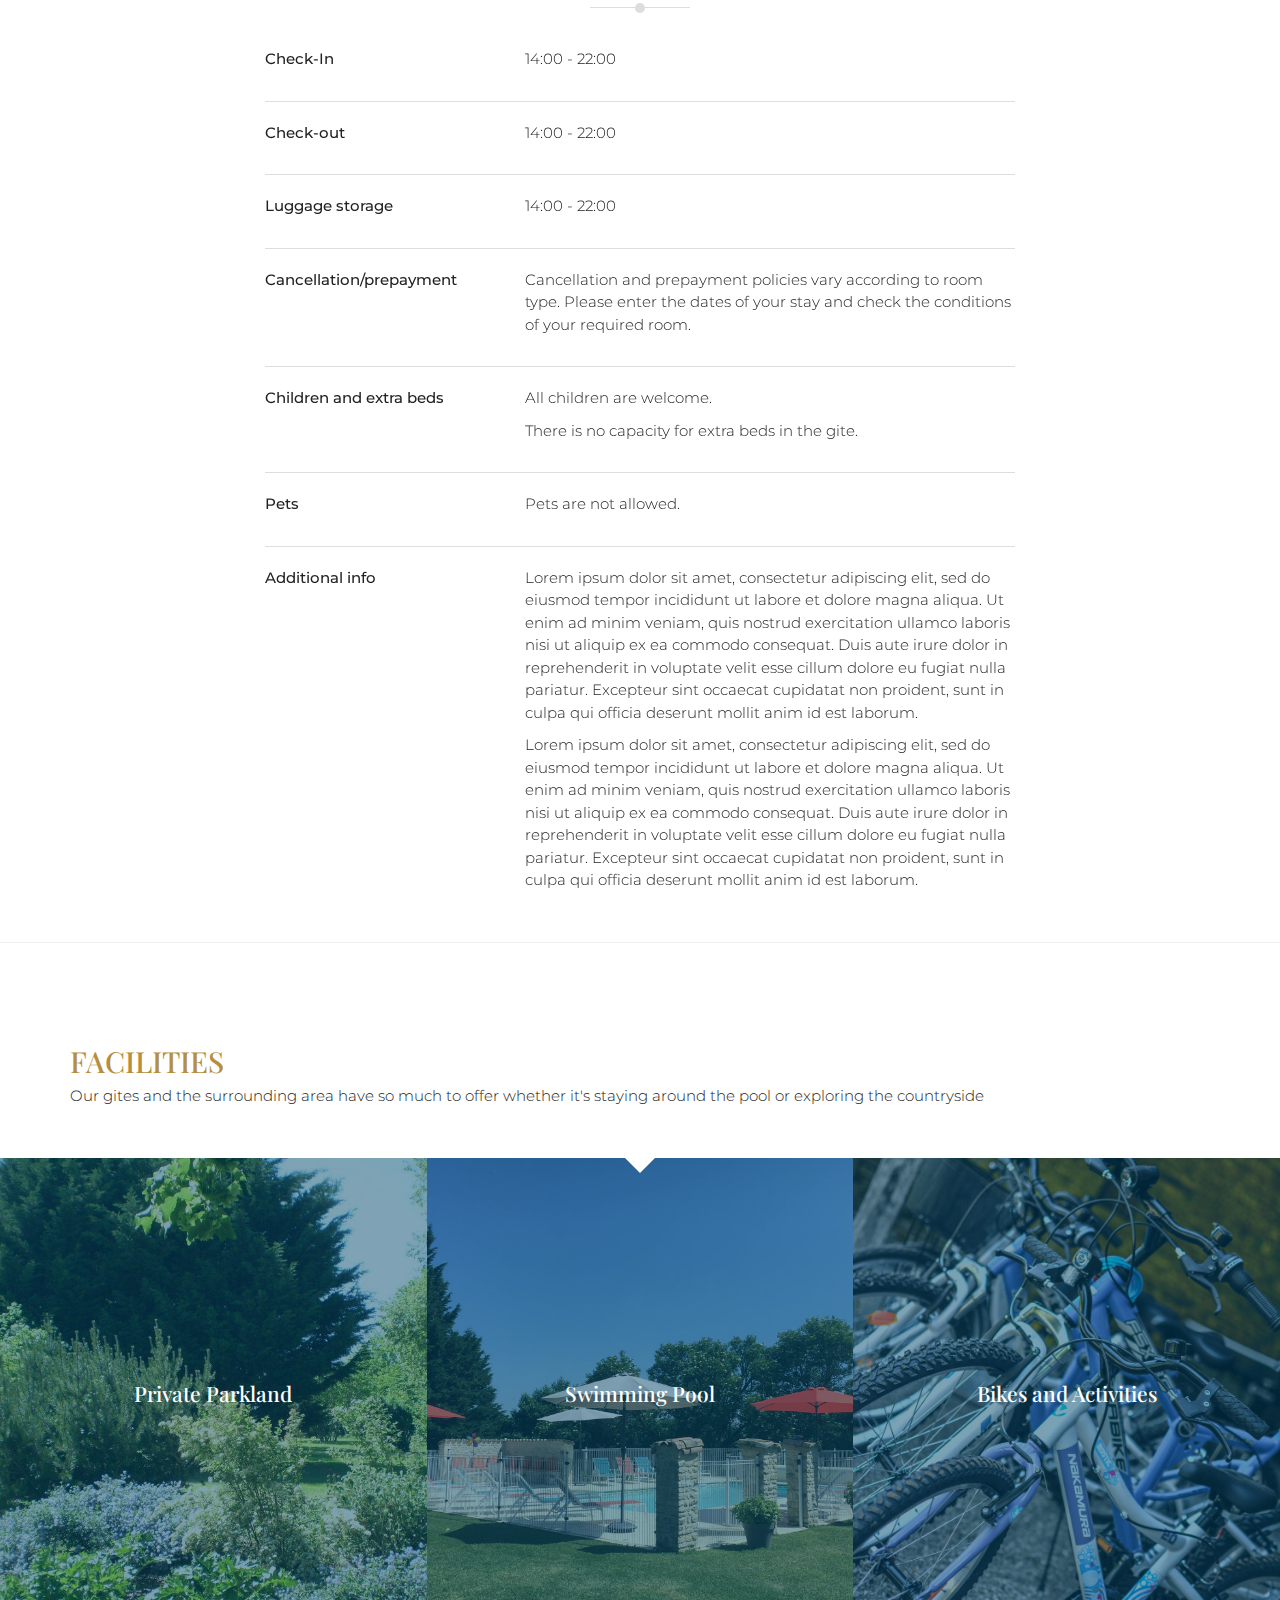
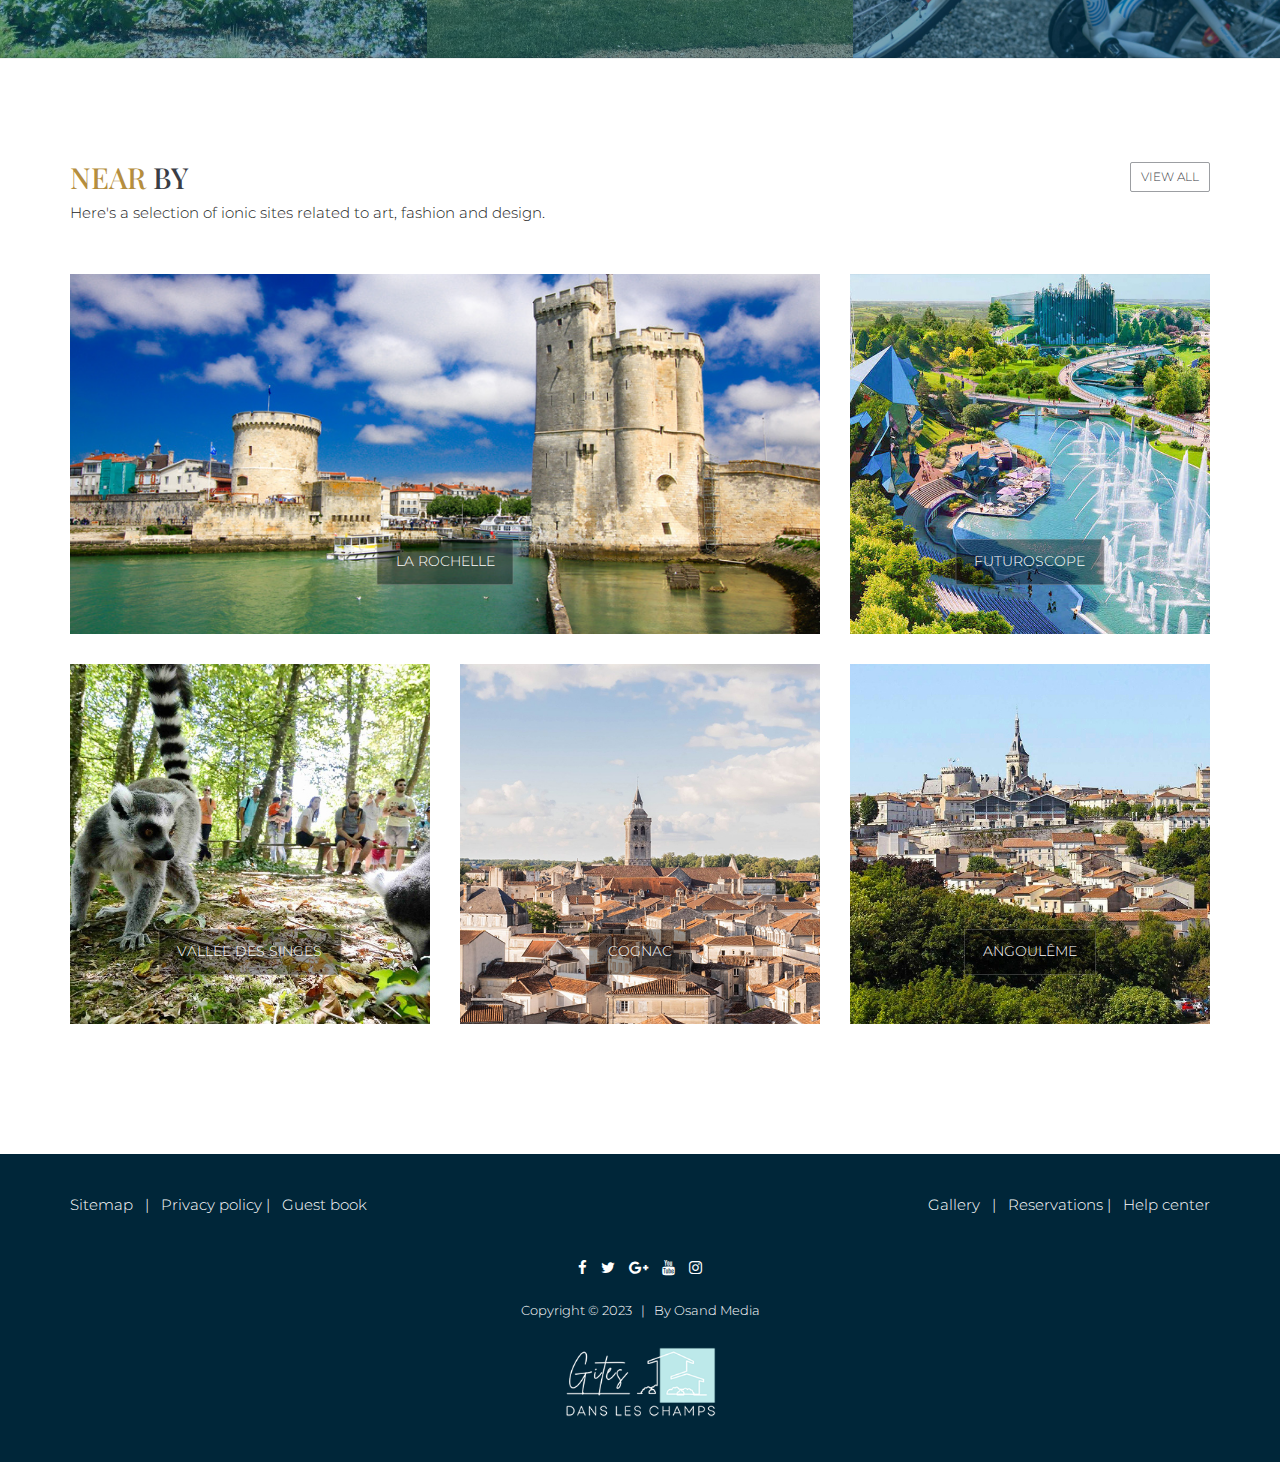
==== commit 83ccbd04: "change footer" ====
--- a/lachouette.html
+++ b/lachouette.html
@@ -578,7 +578,7 @@
                             </ul>
                         </div>
                         <div class="col-sm-12 copyright">
-                            <small>Copyright &copy; 2017 &nbsp; | &nbsp; <a href="https://themeforest.net/item/colina-hotel-website-template/20977257">Buy Colina Template</a></small>
+                            <small>Copyright &copy; 2023 &nbsp; | &nbsp; <a href="https://osandmedia.com">By Osand Media</a></small>
                         </div>
                         <div class="col-sm-12 text-center">
                             <img src="assets/images/logowhite.png" alt="" height="80px"/>
